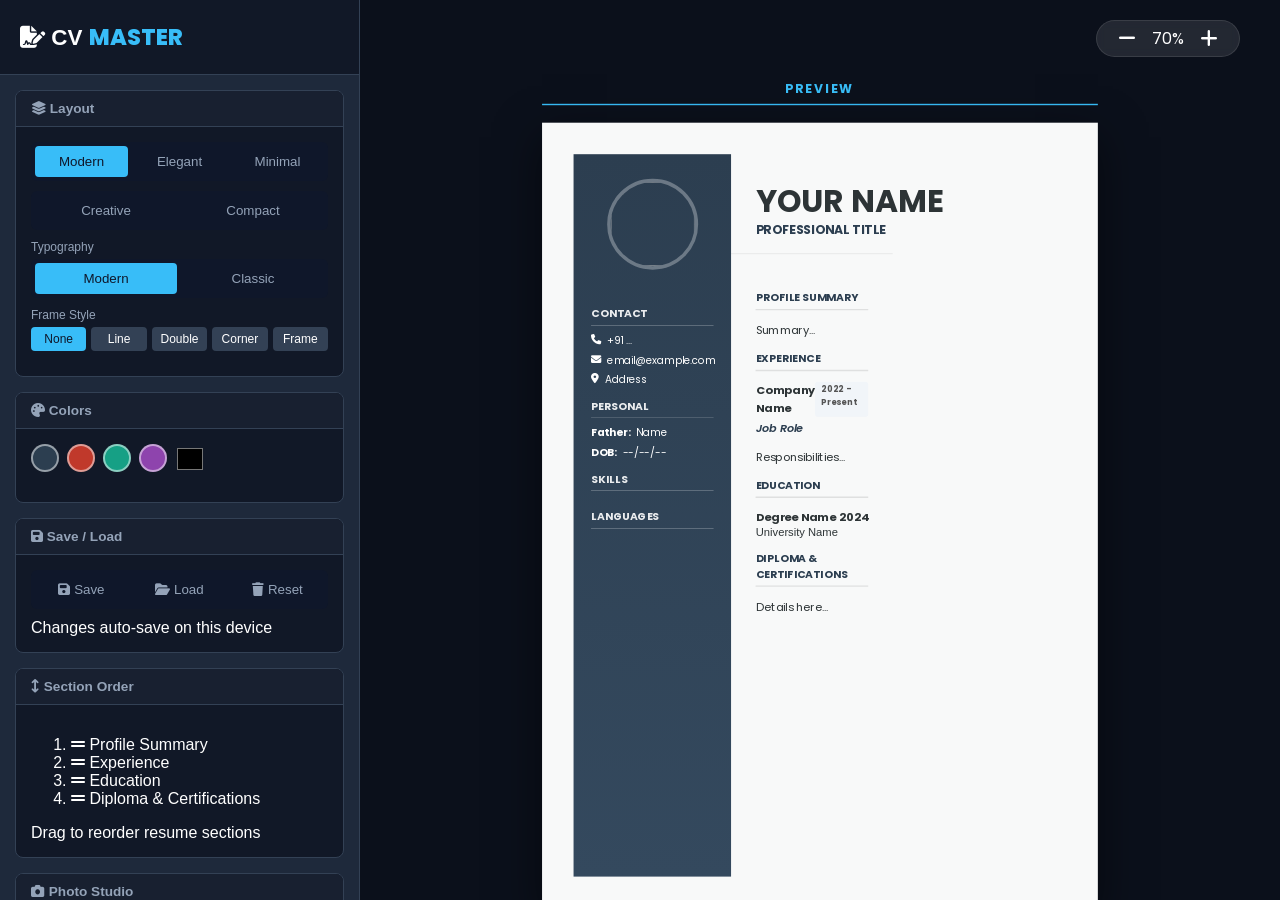
==== index-1.html @ 6dcee45a "Add files via upload" ====
<!DOCTYPE html>
<html lang="en">
<head>
    <meta charset="UTF-8">
    <meta name="viewport" content="width=device-width, initial-scale=1.0, maximum-scale=1.0, user-scalable=no">
    <title>CV Master - Final Fix</title>
    <link rel="stylesheet" href="style.css">
    <link href="https://fonts.googleapis.com/css2?family=Poppins:wght@300;400;500;600;700&family=Playfair+Display:wght@400;700&family=Dancing+Script:wght@700&display=swap" rel="stylesheet">
    <link rel="stylesheet" href="https://cdnjs.cloudflare.com/ajax/libs/font-awesome/6.4.0/css/all.min.css">
    <script src="https://cdnjs.cloudflare.com/ajax/libs/html2pdf.js/0.10.1/html2pdf.bundle.min.js"></script>
</head>
<body>

<div id="loadingOverlay">
    <div class="spinner"></div>
    <p>Generating High Quality PDF...</p>
</div>

<div class="app-container">

    <aside class="dashboard">
        <div class="logo">
            <i class="fa-solid fa-file-signature"></i> CV <span class="accent-text">MASTER</span>
        </div>

        <div class="dash-scroll">

            <div class="control-card">
                <div class="card-head"><i class="fa-solid fa-layer-group"></i> Layout</div>
                <div class="card-body">
                    <div class="btn-group">
                        <button class="tool-btn active" onclick="setLayout('modern', this)">Modern</button>
                        <button class="tool-btn" onclick="setLayout('elegant', this)">Elegant</button>
                        <button class="tool-btn" onclick="setLayout('minimal', this)">Minimal</button>
                    </div>
                    <div class="btn-group">
                        <button class="tool-btn" onclick="setLayout('creative', this)">Creative</button>
                        <button class="tool-btn" onclick="setLayout('compact', this)">Compact</button>
                    </div>
                    
                    <label class="sub-label" style="margin-top:10px;">Typography</label>
                    <div class="btn-group">
                        <button class="tool-btn active" onclick="setFont('poppins', this)">Modern</button>
                        <button class="tool-btn" onclick="setFont('serif', this)">Classic</button>
                    </div>

                    <label class="sub-label" style="margin-top:10px;">Frame Style</label>
                    <div class="border-grid">
                        <button class="border-btn active" onclick="setBorder('none', this)">None</button>
                        <button class="border-btn" onclick="setBorder('simple', this)">Line</button>
                        <button class="border-btn" onclick="setBorder('double', this)">Double</button>
                        <button class="border-btn" onclick="setBorder('corner', this)">Corner</button>
                        <button class="border-btn" onclick="setBorder('frame', this)">Frame</button>
                    </div>
                </div>
            </div>

            <div class="control-card">
                <div class="card-head"><i class="fa-solid fa-palette"></i> Colors</div>
                <div class="card-body">
                    <div class="color-options">
                        <div class="c-dot" style="background: #2c3e50;" onclick="setTheme('#2c3e50', '#34495e')"></div>
                        <div class="c-dot" style="background: #c0392b;" onclick="setTheme('#c0392b', '#e74c3c')"></div>
                        <div class="c-dot" style="background: #16a085;" onclick="setTheme('#16a085', '#1abc9c')"></div>
                        <div class="c-dot" style="background: #8e44ad;" onclick="setTheme('#8e44ad', '#9b59b6')"></div>
                        <div class="custom-pick">
                            <input type="color" id="customThemePicker" oninput="setCustomTheme(this.value)">
                        </div>
                    </div>
                </div>
            </div>

            <div class="control-card">
                <div class="card-head"><i class="fa-solid fa-floppy-disk"></i> Save / Load</div>
                <div class="card-body">
                    <div class="btn-group">
                        <button class="tool-btn data-btn" onclick="saveResume()"><i class="fa-solid fa-save"></i> Save</button>
                        <button class="tool-btn data-btn" onclick="loadResume()"><i class="fa-solid fa-folder-open"></i> Load</button>
                        <button class="tool-btn data-btn danger" onclick="clearResume()"><i class="fa-solid fa-trash"></i> Reset</button>
                    </div>
                    <div id="autoSaveNote" class="autosave-note">Changes auto-save on this device</div>
                </div>
            </div>

            <div class="control-card">
                <div class="card-head"><i class="fa-solid fa-arrows-up-down"></i> Section Order</div>
                <div class="card-body">
                    <ol id="sectionOrderList" class="reorder-list">
                        <li draggable="true" data-key="summary"><i class="fa-solid fa-grip-lines"></i> Profile Summary</li>
                        <li draggable="true" data-key="experience"><i class="fa-solid fa-grip-lines"></i> Experience</li>
                        <li draggable="true" data-key="education"><i class="fa-solid fa-grip-lines"></i> Education</li>
                        <li draggable="true" data-key="cert"><i class="fa-solid fa-grip-lines"></i> Diploma & Certifications</li>
                    </ol>
                    <div class="autosave-note">Drag to reorder resume sections</div>
                </div>
            </div>

            <div class="control-card highlight-card">
                <div class="card-head"><i class="fa-solid fa-camera"></i> Photo Studio</div>
                <div class="card-body">
                    <label class="upload-wrapper">
                        <i class="fa-solid fa-cloud-arrow-up"></i> Upload Photo
                        <input type="file" id="photoInput" hidden accept="image/*">
                    </label>
                    
                    <label class="sub-label">Photo Border Color</label>
                    <div class="color-options" style="margin-bottom: 15px;">
                        <div class="c-dot" style="background:#000;" onclick="setPhotoBorderColor('#000')"></div>
                        <div class="c-dot" style="background:#fff;" onclick="setPhotoBorderColor('#fff')"></div>
                        <div class="c-dot" style="background:#c0392b;" onclick="setPhotoBorderColor('#c0392b')"></div>
                        <input type="color" id="customPhotoBorderPicker" style="width:25px;height:25px;padding:0;border:none;" oninput="setPhotoBorderColor(this.value)">
                    </div>

                    <div class="slider-row">
                        <div class="slider-group">
                            <label>Zoom</label>
                            <input type="range" id="zoomSlider" min="100" max="300" value="100" oninput="adjustPhoto(this.value, 'zoom')">
                        </div>
                        <div class="slider-group">
                            <label>Roundness</label>
                            <input type="range" id="radiusSlider" min="0" max="50" value="50" oninput="updatePhotoStyle('radius', this.value)">
                        </div>
                    </div>
                    <div class="slider-row">
                        <div class="slider-group">
                            <label>Move X</label>
                            <input type="range" id="moveXSlider" min="0" max="100" value="50" oninput="adjustPhoto(this.value, 'x')">
                        </div>
                        <div class="slider-group">
                            <label>Move Y</label>
                            <input type="range" id="moveYSlider" min="0" max="100" value="20" oninput="adjustPhoto(this.value, 'y')">
                        </div>
                    </div>
                    <div class="slider-group" style="margin-top:5px;">
                        <label>Border Thickness</label>
                        <input type="range" id="borderThickSlider" min="0" max="10" value="5" oninput="updatePhotoStyle('border', this.value)">
                    </div>
                </div>
            </div>

            <div class="control-card">
                <div class="card-head"><i class="fa-solid fa-user-pen"></i> Info & Details</div>
                <div class="card-body">
                    <input type="text" id="nameInput" placeholder="Full Name (Auto-Fits Line)">
                    <input type="text" id="jobInput" placeholder="Job Title">
                    <div class="row">
                        <input type="text" id="fatherInput" placeholder="Father Name">
                        <input type="text" id="dobInput" placeholder="DOB">
                    </div>
                    <input type="text" id="phoneInput" placeholder="Phone">
                    <input type="text" id="emailInput" placeholder="Email">
                    <input type="text" id="addrInput" placeholder="Address">

                    <label class="sub-label">Profile Summary</label>
                    <textarea id="summaryInput" rows="3" placeholder="Short professional summary..."></textarea>
                    
                    <hr class="dash-divider">
                    <label class="sub-label" style="color:#38bdf8;">Skills (Comma separated)</label>
                    <input type="text" id="skillsInput" placeholder="Java, Sales, Design...">

                    <label class="sub-label">Languages</label>
                    <input type="text" id="langInput" placeholder="English, Hindi...">

                    <label class="sub-label">Diploma / Course</label>
                    <textarea id="certInput" rows="2" placeholder="e.g. ADCA, Tally Prime..."></textarea>
                    
                    <hr class="dash-divider">

                    <label class="sub-label">Experience</label>
                    <input type="text" id="compInput" placeholder="Company">
                    <input type="text" id="roleInput" placeholder="Role">
                    <div class="row">
                        <input type="text" id="startInput" placeholder="Start Year">
                        <input type="text" id="endInput" placeholder="End Year">
                    </div>
                    
                    <div style="position:relative;">
                        <textarea id="descInput" rows="2" placeholder="Description..."></textarea>
                        <button class="mini-ai-btn" onclick="generateAI()"><i class="fa-solid fa-robot"></i> AI Write</button>
                    </div>

                    <label class="sub-label">Education</label>
                    <input type="text" id="degreeInput" placeholder="Degree">
                    <input type="text" id="uniInput" placeholder="University">
                    <input type="text" id="yearInput" placeholder="Year">
                </div>
            </div>

            <button class="download-btn" onclick="downloadPDF()">Download High Quality PDF</button>

            <div class="dev-footer">
                <div class="dev-logo">Developed by <span class="swapan-name">Swapan</span> <i class="fa-solid fa-heart beat-icon"></i></div>
                <div class="footer-links">
                    <span onclick="openModal('privacy')">Privacy</span> • 
                    <span onclick="openModal('about')">About</span>
                </div>
            </div>

        </div>
    </aside>

    <main class="preview-stage">
        <div class="zoom-bar">
            <button onclick="zoom(-0.1)"><i class="fa-solid fa-minus"></i></button>
            <span id="zoomLabel">70%</span>
            <button onclick="zoom(0.1)"><i class="fa-solid fa-plus"></i></button>
        </div>

        <div id="previewWrapper" class="preview-container-wrapper">
            <div class="preview-header"><span>PREVIEW</span></div>

            <div id="resumePaper" class="resume-paper modern">
                
                <div id="borderOverlay" class="border-overlay"></div>

                <div id="frameContainer" class="frame-box">
                    <div class="resume-content">
                        
                        <div class="left-col">
                            <div class="photo-wrapper">
                                <img src="https://via.placeholder.com/150" id="dispPhoto">
                            </div>

                            <div class="header-name-inject">
                                <h1 id="dispNameElegant" class="auto-fit-text">YOUR NAME</h1>
                                <h2 id="dispJobElegant" class="auto-fit-text">PROFESSIONAL TITLE</h2>
                            </div>
                            
                            <div class="left-pad">
                                <div class="section-block">
                                    <h3>Contact</h3>
                                    <div class="info-item"><i class="fa-solid fa-phone"></i> <span id="dispPhone">+91 ...</span></div>
                                    <div class="info-item">
                                        <i class="fa-solid fa-envelope"></i> 
                                        <span id="dispEmail" class="email-text">email@example.com</span>
                                    </div>
                                    <div class="info-item"><i class="fa-solid fa-location-dot"></i> <span id="dispAddr">Address</span></div>
                                </div>

                                <div class="section-block">
                                    <h3>Personal</h3>
                                    <div class="info-item"><strong>Father:</strong> <span id="dispFather">Name</span></div>
                                    <div class="info-item"><strong>DOB:</strong> <span id="dispDOB">--/--/--</span></div>
                                </div>

                                <div class="section-block">
                                    <h3>Skills</h3>
                                    <div id="dispSkills" class="tags-cloud"></div>
                                </div>

                                <div class="section-block">
                                    <h3>Languages</h3>
                                    <div id="dispLang" class="tags-cloud"></div>
                                </div>
                            </div>
                        </div>

                        <div class="body-flex-container">
                            
                            <div class="sidebar-inject" id="elegantSidebarContent">
                                <div class="section-block">
                                    <h3>Contact</h3>
                                    <div class="info-item"><i class="fa-solid fa-phone"></i> <span id="dispPhoneEl">+91 ...</span></div>
                                    <div class="info-item">
                                        <i class="fa-solid fa-envelope"></i> 
                                        <span id="dispEmailEl" class="email-text">email@example.com</span>
                                    </div>
                                    <div class="info-item"><i class="fa-solid fa-location-dot"></i> <span id="dispAddrEl">Address</span></div>
                                </div>
                                <div class="section-block">
                                    <h3>Personal</h3>
                                    <div class="info-item"><strong>Father:</strong> <span id="dispFatherEl">Name</span></div>
                                    <div class="info-item"><strong>DOB:</strong> <span id="dispDOBEl">--/--/--</span></div>
                                </div>
                                <div class="section-block">
                                    <h3>Skills</h3>
                                    <div id="dispSkillsEl" class="tags-cloud"></div>
                                </div>
                                <div class="section-block">
                                    <h3>Languages</h3>
                                    <div id="dispLangEl" class="tags-cloud"></div>
                                </div>
                            </div>

                            <div class="right-col">
                                <header class="main-header">
                                    <h1 id="dispName" class="auto-fit-text">YOUR NAME</h1>
                                    <h2 id="dispJob" class="auto-fit-text">PROFESSIONAL TITLE</h2>
                                </header>

                                <div class="right-pad">
                                    <div class="section-main avoid-break" id="section-summary" data-key="summary">
                                        <h3 class="main-title">Profile Summary</h3>
                                        <p id="dispSummary">Summary...</p>
                                    </div>

                                    <div class="section-main avoid-break" id="section-experience" data-key="experience">
                                        <h3 class="main-title">Experience</h3>
                                        <div class="job-card avoid-break">
                                            <div class="job-header">
                                                <strong id="dispComp">Company Name</strong>
                                                <span class="date-pill"><span id="dispStart">2022</span> - <span id="dispEnd">Present</span></span>
                                            </div>
                                            <div class="job-role" id="dispRole">Job Role</div>
                                            <p id="dispDesc">Responsibilities...</p>
                                        </div>
                                    </div>

                                    <div class="section-main avoid-break" id="section-education" data-key="education">
                                        <h3 class="main-title">Education</h3>
                                        <div class="edu-card avoid-break">
                                            <div style="display:flex; justify-content:space-between; font-weight:bold;">
                                                <span id="dispDegree">Degree Name</span>
                                                <span id="dispYear">2024</span>
                                            </div>
                                            <div id="dispUni">University Name</div>
                                        </div>
                                    </div>

                                    <div class="section-main avoid-break" id="section-cert" data-key="cert">
                                        <h3 class="main-title">Diploma & Certifications</h3>
                                        <p id="dispCert">Details here...</p>
                                    </div>
                                </div>
                            </div>
                        </div>

                    </div>
                </div>
            </div>
        </div>
    </main>

    <div id="toast-container"></div>
    <div id="modalOverlay" class="modal-overlay" onclick="closeModal()">
        <div class="modal-box" onclick="event.stopPropagation()">
            <h2 id="modalTitle">Title</h2>
            <div id="modalContent" class="modal-content"></div>
            <button class="close-btn" onclick="closeModal()">Close</button>
        </div>
    </div>

</div>

<script src="script.js"></script>
</body>
</html>
---- style.css ----
:root {
    --primary: #2c3e50; 
    --secondary: #34495e;
    --text-main: #2d3436;
    --bg-dark: #0f172a;
    --sidebar-bg: #1e293b;
    --photo-radius: 50%;
    --photo-border: 5px;
    --photo-border-color: rgba(255,255,255,0.3);
    --photo-zoom: 1;
    --photo-x: 50%;
    --photo-y: 20%;
    
    --font-head: 'Poppins', sans-serif;
    --font-body: 'Poppins', sans-serif;
    
    --transition: 0.3s ease;
}

* { box-sizing: border-box; }
body { margin: 0; background: var(--bg-dark); font-family: 'Outfit', sans-serif; height: 100vh; overflow: hidden; color: white; }

/* LOADING */
#loadingOverlay {
    position: fixed; top: 0; left: 0; width: 100%; height: 100%;
    background: rgba(15, 23, 42, 0.98); z-index: 9999;
    display: none; flex-direction: column; justify-content: center; align-items: center;
    color: white; font-family: 'Outfit', sans-serif;
}
.spinner {
    width: 50px; height: 50px; border: 4px solid rgba(255,255,255,0.1);
    border-top: 4px solid #38bdf8; border-radius: 50%;
    animation: spin 0.8s linear infinite; margin-bottom: 20px;
}
@keyframes spin { 0% { transform: rotate(0deg); } 100% { transform: rotate(360deg); } }

/* DASHBOARD */
.app-container { display: flex; height: 100vh; }
.dashboard { width: 360px; background: var(--sidebar-bg); display: flex; flex-direction: column; border-right: 1px solid #334155; z-index: 10; }
.logo { padding: 20px; font-size: 1.4rem; font-weight: 800; border-bottom: 1px solid #334155; background: #111827; }
.accent-text { color: #38bdf8; }
.dash-scroll { flex: 1; overflow-y: auto; padding: 15px; padding-bottom: 20px; }

/* CARDS */
.control-card { background: #111827; border: 1px solid #334155; border-radius: 8px; margin-bottom: 15px; overflow: hidden; }
.card-head { background: #182030; padding: 10px 15px; font-weight: 600; color: #94a3b8; border-bottom: 1px solid #334155; font-size: 0.85rem; }
.card-body { padding: 15px; }
.dash-divider { border-color: #334155; margin: 15px 0; }
.sub-label { font-size: 0.75rem; color: #94a3b8; display: block; margin-bottom: 5px; }

input, textarea, select {
    width: 100%; background: #0b101b; border: 1px solid #374151;
    color: #f1f5f9; padding: 10px; margin-bottom: 8px; border-radius: 6px;
    font-family: inherit; font-size: 0.9rem; transition: var(--transition);
}
input:focus, textarea:focus { outline: none; border-color: #38bdf8; }
.row { display: flex; gap: 10px; }

.btn-group { display: flex; gap: 5px; margin-bottom: 10px; background: #0f172a; padding: 4px; border-radius: 6px; }
.tool-btn { flex: 1; background: transparent; border: none; color: #94a3b8; padding: 8px; border-radius: 4px; cursor: pointer; transition: var(--transition); }
.tool-btn.active { background: #38bdf8; color: #0f172a; }

.border-grid { display: flex; gap: 5px; flex-wrap: wrap; margin-bottom: 10px; }
.border-btn { flex: 1; background: #334155; border: none; color: #fff; padding: 5px; border-radius: 4px; cursor: pointer; font-size: 0.75rem; min-width: 50px; }
.border-btn.active { background: #38bdf8; color: #0f172a; }

.color-options { display: flex; gap: 8px; flex-wrap: wrap; margin-bottom: 5px; }
.c-dot { width: 28px; height: 28px; border-radius: 50%; cursor: pointer; border: 2px solid rgba(255,255,255,0.5); transition: transform 0.2s; }
.c-dot:hover { transform: scale(1.15); }
.custom-pick input { width: 30px; height: 30px; border:none; padding:0; background:none; cursor: pointer; }

.upload-wrapper { background: #334155; padding: 10px; text-align: center; border-radius: 6px; cursor: pointer; display: block; margin-bottom: 10px; border: 1px dashed #64748b; font-size: 0.85rem; transition: 0.2s; }
.upload-wrapper:hover { border-color: white; color: white; }
.slider-row { display: flex; gap: 10px; margin-bottom: 10px; }
.slider-group { flex: 1; }
.slider-group label { font-size: 0.7rem; color: #999; display: block; }
.slider-group input { width: 100%; height: 4px; margin-top: 5px; accent-color: #38bdf8; }

.mini-ai-btn { position: absolute; bottom: 15px; right: 8px; background: rgba(255,255,255,0.1); color: #38bdf8; border: 1px solid #38bdf8; font-size: 0.7rem; padding: 3px 8px; border-radius: 4px; cursor: pointer; }
.download-btn { width: 100%; background: #22c55e; color: white; border: none; padding: 15px; border-radius: 8px; font-weight: 800; cursor: pointer; transition: var(--transition); }

.dev-footer { padding: 15px; background: #0b101b; border-top: 1px solid #334155; text-align: center; margin-top: auto; }
.dev-logo { font-family: 'Dancing Script', cursive; font-size: 1.2rem; color: #fff; margin-bottom: 5px; }
.swapan-name { color: #38bdf8; }
.footer-links { font-size: 0.75rem; color: #64748b; cursor: pointer; }
.beat-icon { color: #ef4444; animation: beat 1s infinite; }
@keyframes beat { 0%, 100% { transform: scale(1); } 50% { transform: scale(1.2); } }

/* PREVIEW */
.preview-stage { flex: 1; background: #0b101b; display: flex; justify-content: center; align-items: flex-start; padding: 60px 20px 20px 20px; overflow: auto; position: relative; }
.preview-container-wrapper { display: flex; flex-direction: column; align-items: center; transform-origin: top center; transition: var(--transition); margin-top: 20px; }
.preview-header { width: 210mm; text-align: center; border-bottom: 2px solid #38bdf8; margin-bottom: 25px; color: #38bdf8; font-weight: 700; text-transform: uppercase; letter-spacing: 3px; padding-bottom: 8px; font-size: 1.1rem; position: relative; }
.zoom-bar { position: fixed; top: 20px; right: 40px; background: rgba(255,255,255,0.1); padding: 5px 15px; border-radius: 30px; display: flex; gap: 10px; align-items: center; backdrop-filter: blur(5px); z-index: 50; border: 1px solid rgba(255,255,255,0.1); }
.zoom-bar button { background: none; border: none; color: white; font-size: 1.2rem; cursor: pointer; }

/* A4 PAPER */
.resume-paper { 
    width: 210mm; min-height: 297mm; height: auto; 
    background: white; color: var(--text-main); 
    box-shadow: 0 20px 60px rgba(0,0,0,0.5); 
    transition: var(--transition); 
    box-sizing: border-box; display: flex; position: relative; 
    overflow: visible; flex-shrink: 0; 
}
.resume-paper::before { content: ''; position: absolute; top: 0; left: 0; width: 100%; height: 100%; background: var(--primary); opacity: 0.03; pointer-events: none; z-index: 0; }

/* BORDER OVERLAY */
.border-overlay { position: absolute; top: 0; left: 0; width: 100%; height: 100%; pointer-events: none; z-index: 50; box-sizing: border-box; }
.border-overlay.b-simple { border: 1px solid #333; top: 10mm; left: 10mm; right: 10mm; bottom: 10mm; width: auto; height: auto; }
.border-overlay.b-double { border: 4px double var(--primary); top: 8mm; left: 8mm; right: 8mm; bottom: 8mm; width: auto; height: auto; }
.border-overlay.b-frame { border: 5px solid var(--primary); outline: 2px solid var(--primary); outline-offset: -8px; top: 10mm; left: 10mm; right: 10mm; bottom: 10mm; width: auto; height: auto; }
.border-overlay.b-leftbar { border-left: 15px solid var(--primary); top: 0; bottom: 0; left: 0; right: 0; }
.border-overlay.b-corner::before, .border-overlay.b-corner::after { content: ''; position: absolute; width: 30px; height: 30px; border: 4px solid var(--primary); }
.border-overlay.b-corner::before { top: 10mm; left: 10mm; border-right: 0; border-bottom: 0; }
.border-overlay.b-corner::after { bottom: 10mm; right: 10mm; border-left: 0; border-top: 0; }
.border-overlay.b-corner {
    background: 
        linear-gradient(to right, var(--primary) 4px, transparent 4px) 10mm 10mm / 30px 30px no-repeat,
        linear-gradient(to bottom, var(--primary) 4px, transparent 4px) 10mm 10mm / 30px 30px no-repeat,
        linear-gradient(to left, var(--primary) 4px, transparent 4px) calc(100% - 10mm) 10mm / 30px 30px no-repeat,
        linear-gradient(to bottom, var(--primary) 4px, transparent 4px) calc(100% - 10mm) 10mm / 30px 30px no-repeat,
        linear-gradient(to right, var(--primary) 4px, transparent 4px) 10mm calc(100% - 10mm) / 30px 30px no-repeat,
        linear-gradient(to top, var(--primary) 4px, transparent 4px) 10mm calc(100% - 10mm) / 30px 30px no-repeat,
        linear-gradient(to left, var(--primary) 4px, transparent 4px) calc(100% - 10mm) calc(100% - 10mm) / 30px 30px no-repeat,
        linear-gradient(to top, var(--primary) 4px, transparent 4px) calc(100% - 10mm) calc(100% - 10mm) / 30px 30px no-repeat;
}

.frame-box { width: 100%; min-height: 100%; display: flex; box-sizing: border-box; padding: 12mm; position: relative; z-index: 10; }
.resume-content { width: 100%; min-height: 100%; display: flex; background: transparent; }

/* TEXT FIT */
p, span, strong, h3, .job-role { word-break: break-word; white-space: pre-wrap; font-family: var(--font-body); }
h1, h2 { font-family: var(--font-head); }
.info-item { font-size: 0.92rem; margin-bottom: 6px; display: flex; gap: 8px; align-items: center; line-height: 1.5; color: inherit; font-family: var(--font-body); }
.email-text, .auto-fit-text { white-space: nowrap; }

/* LAYOUTS */
/* Modern */
.resume-paper.modern .left-col { width: 32%; background: linear-gradient(180deg, var(--primary), var(--secondary)); color: white; display: flex; flex-direction: column; }
.photo-wrapper { width: 130px; height: 130px; margin: 35px auto; border-radius: var(--photo-radius); border: var(--photo-border) solid var(--photo-border-color); overflow: hidden; flex-shrink: 0; }
.photo-wrapper img { width: 100%; height: 100%; object-fit: cover; transform: scale(var(--photo-zoom)); object-position: var(--photo-x) var(--photo-y); }
.resume-paper.modern .left-pad { padding: 0 25px 30px 25px; }
.resume-paper.modern h3 { color: rgba(255,255,255,0.9); border-bottom: 1px solid rgba(255,255,255,0.3); padding-bottom: 5px; margin-bottom: 10px; font-size: 0.95rem; text-transform: uppercase; }
.resume-paper.modern .right-col { width: 68%; }
.resume-paper.modern .main-header { padding: 45px 35px 20px 35px; border-bottom: 2px solid rgba(0,0,0,0.05); }
.resume-paper.modern h1 { margin: 0; font-size: 2.8rem; line-height: 1; color: var(--text-main); }
.resume-paper.modern h2 { margin: 5px 0 0; color: var(--primary); font-size: 1.1rem; }
.resume-paper.modern .right-pad { padding: 35px; }
.resume-paper.modern .main-title { color: var(--primary); text-transform: uppercase; border-bottom: 2px solid rgba(0,0,0,0.1); padding-bottom: 5px; margin-bottom: 15px; font-weight: 700; }
.resume-paper.modern .body-flex-container { display: block; }
.resume-paper.modern .sidebar-inject { display: none; }

/* Elegant (Fixed) */
.resume-paper.elegant .resume-content { flex-direction: column; }
.resume-paper.elegant .left-col { width: 100%; flex-direction: row; align-items: center; padding: 40px; background: var(--primary); box-sizing: border-box; height: 180px; flex-shrink: 0; position: relative; }
.resume-paper.elegant .photo-wrapper { margin: 0 25px 0 0; width: 120px; height: 120px; }
.resume-paper.elegant .header-name-inject { display: block !important; color: white; position: absolute; top: 35px; left: 185px; z-index: 10; }
.resume-paper.elegant .header-name-inject h1 { font-size: 3rem; margin: 0; line-height: 1; }
.resume-paper.elegant .header-name-inject h2 { opacity: 0.9; margin: 5px 0 0 0; font-weight: 300; }
.resume-paper.elegant .left-pad { display: none; }
.resume-paper.elegant .right-col { width: 100%; display: block; flex: 1; }
.resume-paper.elegant .main-header { display: none; }
.resume-paper.elegant .body-flex-container { display: flex; width: 100%; }
.resume-paper.elegant .sidebar-inject { display: block !important; width: 35%; padding: 40px 0 40px 40px; border-right: 1px solid rgba(0,0,0,0.05); background: #f8f9fa; }
.resume-paper.elegant .right-pad { width: 65%; padding: 40px; }
.resume-paper.elegant h3 { color: var(--primary) !important; border-bottom: 2px solid rgba(0,0,0,0.05); margin-bottom: 10px; font-size: 0.9rem; text-transform: uppercase; font-weight: 700; color: #333 !important; }
.resume-paper.elegant .info-item, .resume-paper.elegant .tag { color: #1e293b !important; }
.resume-paper.elegant .tag { background: #e2e8f0; }

/* Minimal */
.resume-paper.minimal .left-col { position: absolute; top: 40px; right: 40px; width: auto; background: transparent; padding: 0; z-index: 10; }
.resume-paper.minimal .photo-wrapper { width: 110px; height: 110px; margin: 0; border: 1px solid #ddd; }
.resume-paper.minimal .left-pad, .resume-paper.minimal .header-name-inject, .resume-paper.minimal .sidebar-inject { display: none; }
.resume-paper.minimal .resume-content { display: block; padding: 50px; }
.resume-paper.minimal .main-header { border-bottom: 4px solid var(--text-main); padding-bottom: 20px; margin-bottom: 30px; width: 100%; }
.resume-paper.minimal h1 { font-weight: 800; font-size: 3.2rem; color: var(--text-main); }
.resume-paper.minimal .right-pad { padding: 0; width: 100%; }
.resume-paper.minimal .body-flex-container { display: block; }
.resume-paper.minimal .section-main { margin-bottom: 25px; }
.resume-paper.minimal .main-title { border-bottom: 1px solid #333; color: #333; font-weight: 800; }

.header-name-inject, .sidebar-inject { display: none; }
.tags-cloud { display: flex; flex-wrap: wrap; gap: 5px; }
.tag { background: rgba(255,255,255,0.2); padding: 3px 8px; border-radius: 4px; font-size: 0.8rem; }
.resume-paper.elegant .tag, .resume-paper.minimal .tag { background: #f3f4f6; color: #333; }
.job-header { display: flex; justify-content: space-between; font-weight: 700; margin-bottom: 4px; color: var(--text-main); }
.job-role { color: var(--primary); font-weight: 600; font-style: italic; margin-bottom: 6px; }
.date-pill { background: #f1f5f9; padding: 2px 8px; border-radius: 4px; font-size: 0.75rem; color: #555; }

/* MODAL & TOAST */
.modal-overlay { position: fixed; top: 0; left: 0; width: 100%; height: 100%; background: rgba(0,0,0,0.8); display: none; justify-content: center; align-items: center; z-index: 200; backdrop-filter: blur(5px); }
.modal-box { background: #1f2937; padding: 25px; width: 90%; max-width: 400px; border-radius: 10px; border: 1px solid #38bdf8; box-shadow: 0 20px 50px rgba(0,0,0,0.5); }
.modal-box h2 { color: #38bdf8; margin-top: 0; }
.close-btn { background: #ef4444; color: white; border: none; padding: 8px 16px; border-radius: 5px; float: right; cursor: pointer; }

#toast-container { position: fixed; bottom: 30px; right: 30px; z-index: 2000; display: flex; flex-direction: column; gap: 10px; }
.toast { background: #1f2937; color: white; padding: 12px 20px; border-radius: 10px; border-left: 5px solid #38bdf8; box-shadow: 0 10px 25px rgba(0,0,0,0.5); min-width: 200px; font-size: 0.95rem; display: flex; align-items: center; gap: 12px; animation: slideIn 0.3s ease forwards; }
.toast.success { border-left-color: #22c55e; }
@keyframes slideIn { from { transform: translateX(100%); opacity: 0; } to { transform: translateX(0); opacity: 1; } }

@media print {
    .dashboard, .zoom-bar, #toast-container, .preview-header, #loadingOverlay { display: none; }
    .preview-stage { padding: 0; display: block; }
    .resume-paper { width: 100%; height: 100%; margin: 0; box-shadow: none; transform: none !important; }
    .resume-paper::before { -webkit-print-color-adjust: exact; print-color-adjust: exact; }
    .left-col, .tag { -webkit-print-color-adjust: exact; print-color-adjust: exact; }
    @page { size: A4; margin: 0; }
}
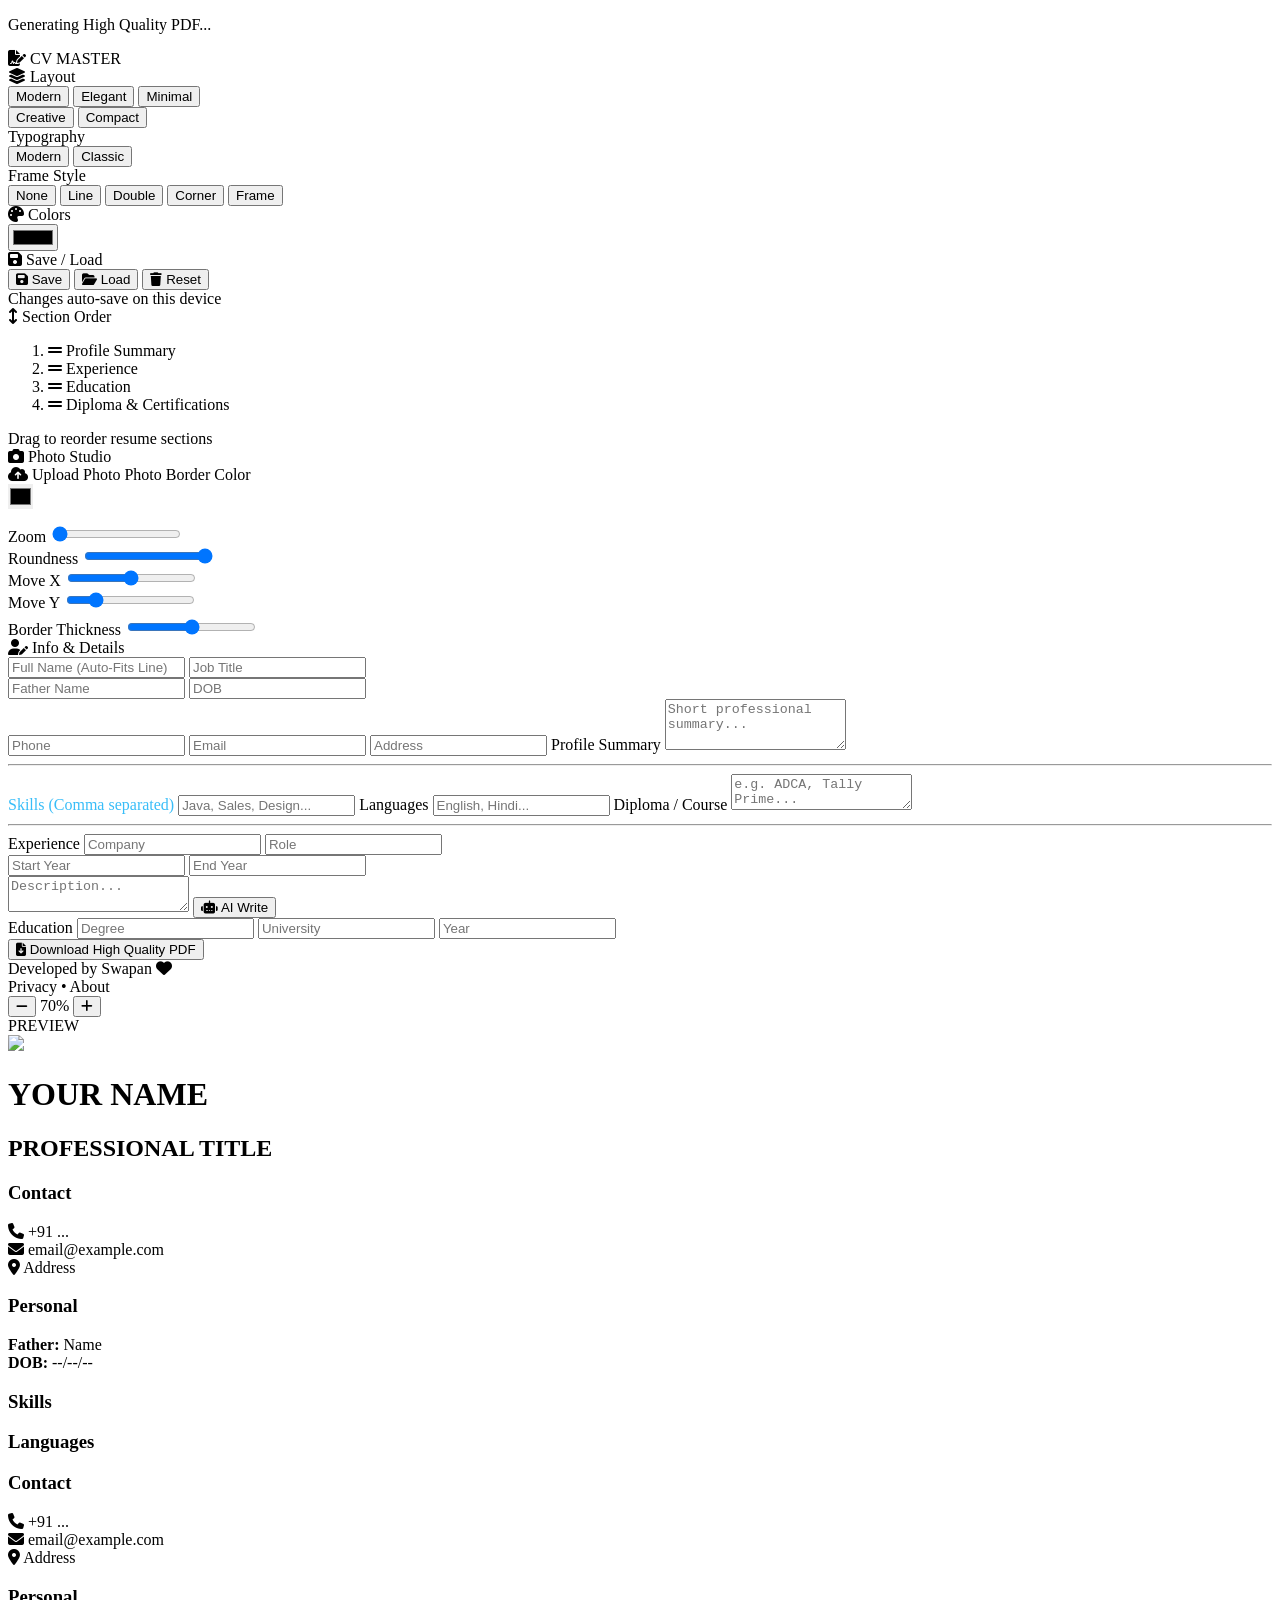
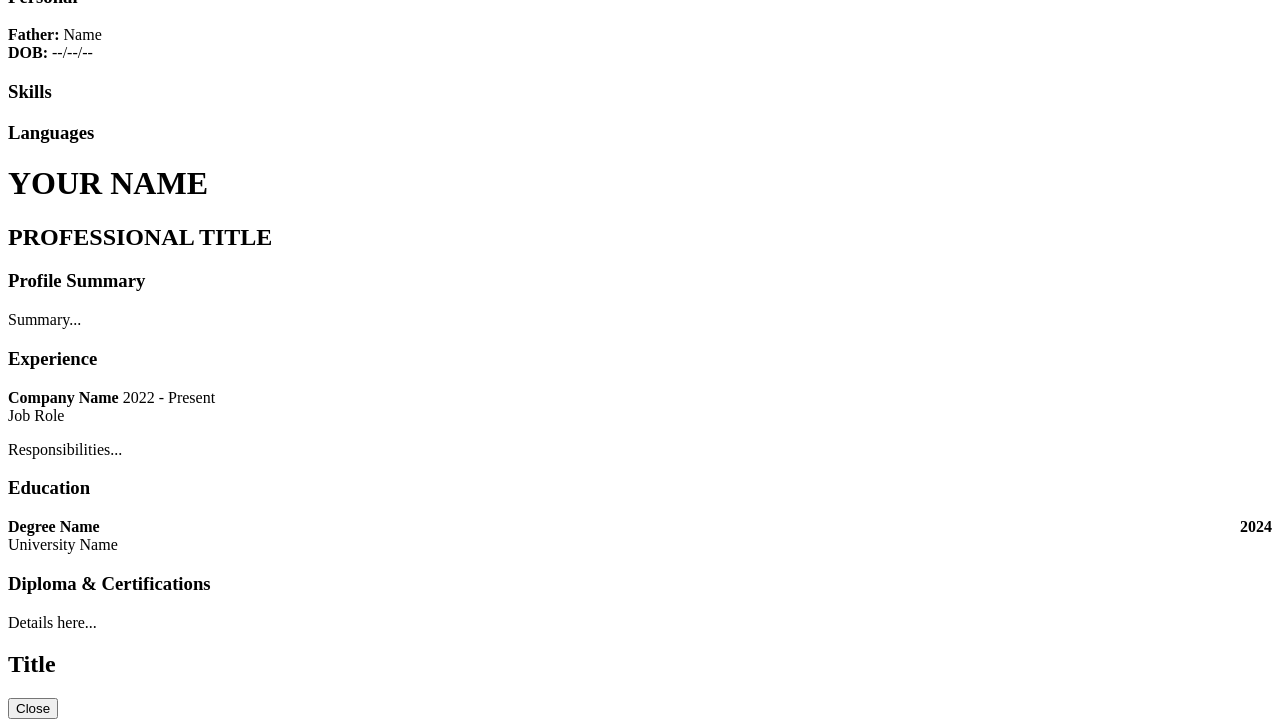
==== commit e11dc513: "Add files via upload" ====
--- a/index-1.html
+++ b/index-1.html
@@ -186,7 +186,10 @@
                 </div>
             </div>
 
-            <button class="download-btn" onclick="downloadPDF()">Download High Quality PDF</button>
+        </div>
+
+        <div class="dash-footer">
+            <button class="download-btn" onclick="downloadPDF()"><i class="fa-solid fa-file-arrow-down"></i> Download High Quality PDF</button>
 
             <div class="dev-footer">
                 <div class="dev-logo">Developed by <span class="swapan-name">Swapan</span> <i class="fa-solid fa-heart beat-icon"></i></div>
@@ -195,7 +198,6 @@
                     <span onclick="openModal('about')">About</span>
                 </div>
             </div>
-
         </div>
     </aside>
 
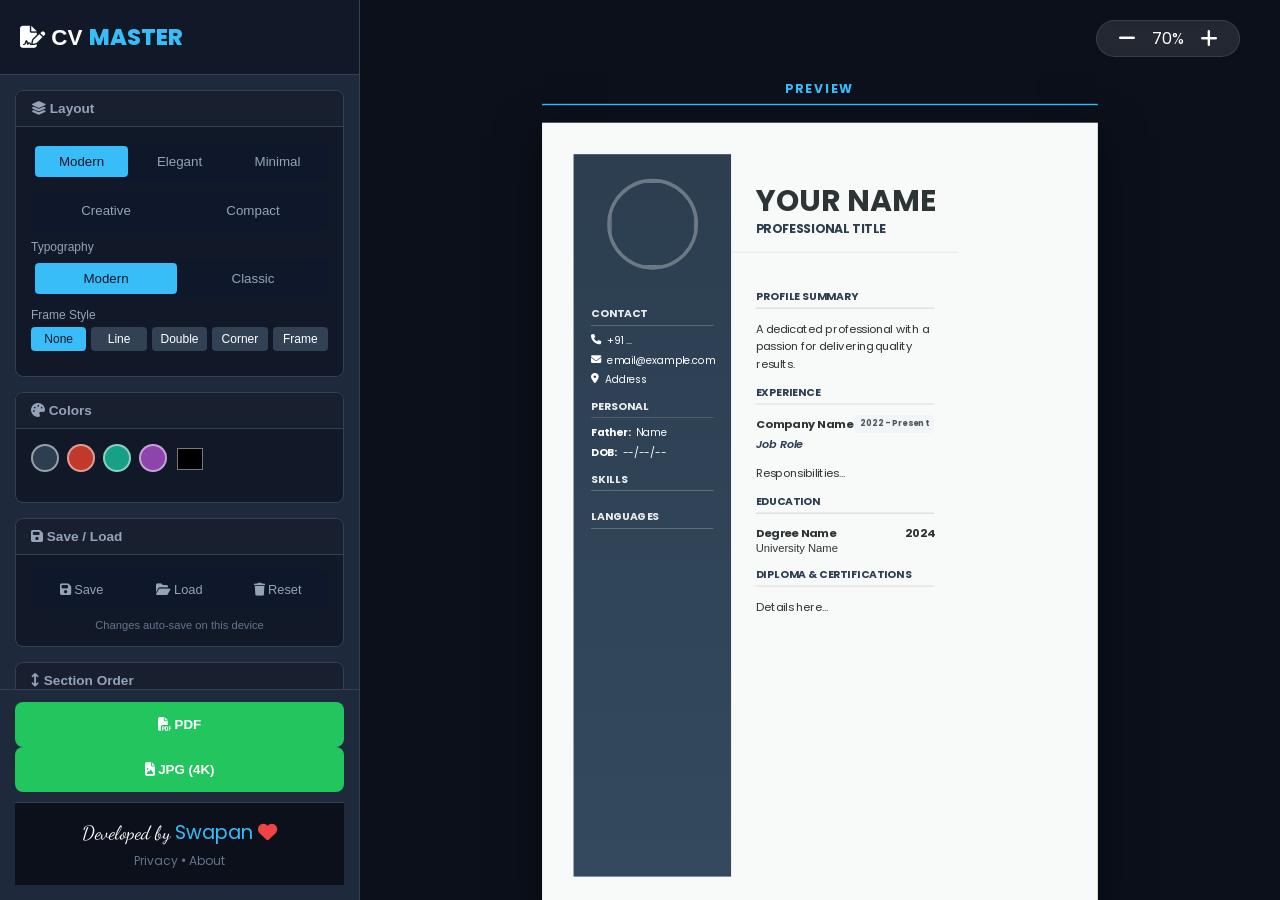
==== commit 53a106e1: "Add files via upload" ====
--- a/index-1.html
+++ b/index-1.html
@@ -7,7 +7,18 @@
     <link rel="stylesheet" href="style.css">
     <link href="https://fonts.googleapis.com/css2?family=Poppins:wght@300;400;500;600;700&family=Playfair+Display:wght@400;700&family=Dancing+Script:wght@700&display=swap" rel="stylesheet">
     <link rel="stylesheet" href="https://cdnjs.cloudflare.com/ajax/libs/font-awesome/6.4.0/css/all.min.css">
+    <script src="https://cdnjs.cloudflare.com/ajax/libs/html2canvas/1.4.1/html2canvas.min.js"></script>
     <script src="https://cdnjs.cloudflare.com/ajax/libs/html2pdf.js/0.10.1/html2pdf.bundle.min.js"></script>
+
+    <!-- PWA -->
+    <link rel="manifest" href="manifest.json">
+    <meta name="theme-color" content="#0f172a">
+    <link rel="icon" type="image/png" sizes="192x192" href="icons/icon-192.png">
+    <link rel="apple-touch-icon" href="icons/apple-touch-icon.png">
+    <meta name="mobile-web-app-capable" content="yes">
+    <meta name="apple-mobile-web-app-capable" content="yes">
+    <meta name="apple-mobile-web-app-status-bar-style" content="black-translucent">
+    <meta name="apple-mobile-web-app-title" content="CV Master">
 </head>
 <body>
 
@@ -189,7 +200,10 @@
         </div>
 
         <div class="dash-footer">
-            <button class="download-btn" onclick="downloadPDF()"><i class="fa-solid fa-file-arrow-down"></i> Download High Quality PDF</button>
+            <div class="download-btn-group">
+                <button class="download-btn" onclick="downloadPDF()"><i class="fa-solid fa-file-pdf"></i> PDF</button>
+                <button class="download-btn jpg-btn" onclick="downloadJPG()"><i class="fa-solid fa-file-image"></i> JPG (4K)</button>
+            </div>
 
             <div class="dev-footer">
                 <div class="dev-logo">Developed by <span class="swapan-name">Swapan</span> <i class="fa-solid fa-heart beat-icon"></i></div>
@@ -234,7 +248,7 @@
                                     <div class="info-item"><i class="fa-solid fa-phone"></i> <span id="dispPhone">+91 ...</span></div>
                                     <div class="info-item">
                                         <i class="fa-solid fa-envelope"></i> 
-                                        <span id="dispEmail" class="email-text">email@example.com</span>
+                                        <span id="dispEmail" class="email-text auto-fit-text">email@example.com</span>
                                     </div>
                                     <div class="info-item"><i class="fa-solid fa-location-dot"></i> <span id="dispAddr">Address</span></div>
                                 </div>
@@ -265,7 +279,7 @@
                                     <div class="info-item"><i class="fa-solid fa-phone"></i> <span id="dispPhoneEl">+91 ...</span></div>
                                     <div class="info-item">
                                         <i class="fa-solid fa-envelope"></i> 
-                                        <span id="dispEmailEl" class="email-text">email@example.com</span>
+                                        <span id="dispEmailEl" class="email-text auto-fit-text">email@example.com</span>
                                     </div>
                                     <div class="info-item"><i class="fa-solid fa-location-dot"></i> <span id="dispAddrEl">Address</span></div>
                                 </div>
--- a/style.css
+++ b/style.css
@@ -0,0 +1,269 @@
+:root {
+    --primary: #2c3e50; 
+    --secondary: #34495e;
+    --text-main: #2d3436;
+    --bg-dark: #0f172a;
+    --sidebar-bg: #1e293b;
+    --photo-radius: 50%;
+    --photo-border: 5px;
+    --photo-border-color: rgba(255,255,255,0.3);
+    --photo-zoom: 1;
+    --photo-x: 50%;
+    --photo-y: 20%;
+    
+    --font-head: 'Poppins', sans-serif;
+    --font-body: 'Poppins', sans-serif;
+    
+    --transition: 0.3s ease;
+}
+
+* { box-sizing: border-box; }
+body { margin: 0; background: var(--bg-dark); font-family: 'Outfit', sans-serif; height: 100vh; overflow: hidden; color: white; }
+
+/* LOADING */
+#loadingOverlay {
+    position: fixed; top: 0; left: 0; width: 100%; height: 100%;
+    background: rgba(15, 23, 42, 0.98); z-index: 9999;
+    display: none; flex-direction: column; justify-content: center; align-items: center;
+    color: white; font-family: 'Outfit', sans-serif;
+}
+.spinner {
+    width: 50px; height: 50px; border: 4px solid rgba(255,255,255,0.1);
+    border-top: 4px solid #38bdf8; border-radius: 50%;
+    animation: spin 0.8s linear infinite; margin-bottom: 20px;
+}
+@keyframes spin { 0% { transform: rotate(0deg); } 100% { transform: rotate(360deg); } }
+
+/* DASHBOARD */
+.app-container { display: flex; height: 100vh; }
+.dashboard { width: 360px; background: var(--sidebar-bg); display: flex; flex-direction: column; border-right: 1px solid #334155; z-index: 10; }
+.logo { padding: 20px; font-size: 1.4rem; font-weight: 800; border-bottom: 1px solid #334155; background: #111827; }
+.accent-text { color: #38bdf8; }
+.dash-scroll { flex: 1; overflow-y: auto; padding: 15px; padding-bottom: 10px; }
+
+/* PINNED FOOTER — always visible, does not scroll away */
+.dash-footer { flex-shrink: 0; padding: 15px; padding-top: 12px; border-top: 1px solid #334155; background: var(--sidebar-bg); }
+.dash-footer .dev-footer { margin-top: 10px; }
+
+/* CARDS */
+.control-card { background: #111827; border: 1px solid #334155; border-radius: 8px; margin-bottom: 15px; overflow: hidden; }
+.card-head { background: #182030; padding: 10px 15px; font-weight: 600; color: #94a3b8; border-bottom: 1px solid #334155; font-size: 0.85rem; }
+.card-body { padding: 15px; }
+.dash-divider { border-color: #334155; margin: 15px 0; }
+.sub-label { font-size: 0.75rem; color: #94a3b8; display: block; margin-bottom: 5px; }
+
+input, textarea, select {
+    width: 100%; background: #0b101b; border: 1px solid #374151;
+    color: #f1f5f9; padding: 10px; margin-bottom: 8px; border-radius: 6px;
+    font-family: inherit; font-size: 0.9rem; transition: var(--transition);
+}
+input:focus, textarea:focus { outline: none; border-color: #38bdf8; }
+.row { display: flex; gap: 10px; }
+
+.btn-group { display: flex; gap: 5px; margin-bottom: 10px; background: #0f172a; padding: 4px; border-radius: 6px; }
+.tool-btn { flex: 1; background: transparent; border: none; color: #94a3b8; padding: 8px; border-radius: 4px; cursor: pointer; transition: var(--transition); }
+.tool-btn.active { background: #38bdf8; color: #0f172a; }
+
+.border-grid { display: flex; gap: 5px; flex-wrap: wrap; margin-bottom: 10px; }
+.border-btn { flex: 1; background: #334155; border: none; color: #fff; padding: 5px; border-radius: 4px; cursor: pointer; font-size: 0.75rem; min-width: 50px; }
+.border-btn.active { background: #38bdf8; color: #0f172a; }
+
+.color-options { display: flex; gap: 8px; flex-wrap: wrap; margin-bottom: 5px; }
+.c-dot { width: 28px; height: 28px; border-radius: 50%; cursor: pointer; border: 2px solid rgba(255,255,255,0.5); transition: transform 0.2s; }
+.c-dot:hover { transform: scale(1.15); }
+.custom-pick input { width: 30px; height: 30px; border:none; padding:0; background:none; cursor: pointer; }
+
+.upload-wrapper { background: #334155; padding: 10px; text-align: center; border-radius: 6px; cursor: pointer; display: block; margin-bottom: 10px; border: 1px dashed #64748b; font-size: 0.85rem; transition: 0.2s; }
+.upload-wrapper:hover { border-color: white; color: white; }
+.slider-row { display: flex; gap: 10px; margin-bottom: 10px; }
+.slider-group { flex: 1; }
+.slider-group label { font-size: 0.7rem; color: #999; display: block; }
+.slider-group input { width: 100%; height: 4px; margin-top: 5px; accent-color: #38bdf8; }
+
+.mini-ai-btn { position: absolute; bottom: 15px; right: 8px; background: rgba(255,255,255,0.1); color: #38bdf8; border: 1px solid #38bdf8; font-size: 0.7rem; padding: 3px 8px; border-radius: 4px; cursor: pointer; }
+.download-btn { width: 100%; background: #22c55e; color: white; border: none; padding: 15px; border-radius: 8px; font-weight: 800; cursor: pointer; transition: var(--transition); }
+
+.dev-footer { padding: 15px; background: #0b101b; border-top: 1px solid #334155; text-align: center; margin-top: auto; }
+.dev-logo { font-family: 'Dancing Script', cursive; font-size: 1.2rem; color: #fff; margin-bottom: 5px; }
+.swapan-name { color: #38bdf8; }
+.footer-links { font-size: 0.75rem; color: #64748b; cursor: pointer; }
+.beat-icon { color: #ef4444; animation: beat 1s infinite; }
+@keyframes beat { 0%, 100% { transform: scale(1); } 50% { transform: scale(1.2); } }
+
+/* PREVIEW */
+.preview-stage { flex: 1; background: #0b101b; display: flex; justify-content: center; align-items: flex-start; padding: 60px 20px 20px 20px; overflow: auto; position: relative; }
+.preview-container-wrapper { display: flex; flex-direction: column; align-items: center; transform-origin: top center; transition: var(--transition); margin-top: 20px; }
+.preview-header { width: 210mm; text-align: center; border-bottom: 2px solid #38bdf8; margin-bottom: 25px; color: #38bdf8; font-weight: 700; text-transform: uppercase; letter-spacing: 3px; padding-bottom: 8px; font-size: 1.1rem; position: relative; }
+.zoom-bar { position: fixed; top: 20px; right: 40px; background: rgba(255,255,255,0.1); padding: 5px 15px; border-radius: 30px; display: flex; gap: 10px; align-items: center; backdrop-filter: blur(5px); z-index: 50; border: 1px solid rgba(255,255,255,0.1); }
+.zoom-bar button { background: none; border: none; color: white; font-size: 1.2rem; cursor: pointer; }
+
+/* A4 PAPER */
+.resume-paper { 
+    width: 210mm; min-height: 297mm; height: auto; 
+    background: white; color: var(--text-main); 
+    box-shadow: 0 20px 60px rgba(0,0,0,0.5); 
+    transition: var(--transition); 
+    box-sizing: border-box; display: flex; position: relative; 
+    overflow: visible; flex-shrink: 0; 
+}
+.resume-paper::before { content: ''; position: absolute; top: 0; left: 0; width: 100%; height: 100%; background: var(--primary); opacity: 0.03; pointer-events: none; z-index: 0; }
+
+/* BORDER OVERLAY */
+.border-overlay { position: absolute; top: 0; left: 0; width: 100%; height: 100%; pointer-events: none; z-index: 50; box-sizing: border-box; }
+.border-overlay.b-simple { border: 1px solid #333; top: 10mm; left: 10mm; right: 10mm; bottom: 10mm; width: auto; height: auto; }
+.border-overlay.b-double { border: 4px double var(--primary); top: 8mm; left: 8mm; right: 8mm; bottom: 8mm; width: auto; height: auto; }
+.border-overlay.b-frame { border: 5px solid var(--primary); outline: 2px solid var(--primary); outline-offset: -8px; top: 10mm; left: 10mm; right: 10mm; bottom: 10mm; width: auto; height: auto; }
+.border-overlay.b-leftbar { border-left: 15px solid var(--primary); top: 0; bottom: 0; left: 0; right: 0; }
+.border-overlay.b-corner::before, .border-overlay.b-corner::after { content: ''; position: absolute; width: 30px; height: 30px; border: 4px solid var(--primary); }
+.border-overlay.b-corner::before { top: 10mm; left: 10mm; border-right: 0; border-bottom: 0; }
+.border-overlay.b-corner::after { bottom: 10mm; right: 10mm; border-left: 0; border-top: 0; }
+.border-overlay.b-corner {
+    background: 
+        linear-gradient(to right, var(--primary) 4px, transparent 4px) 10mm 10mm / 30px 30px no-repeat,
+        linear-gradient(to bottom, var(--primary) 4px, transparent 4px) 10mm 10mm / 30px 30px no-repeat,
+        linear-gradient(to left, var(--primary) 4px, transparent 4px) calc(100% - 10mm) 10mm / 30px 30px no-repeat,
+        linear-gradient(to bottom, var(--primary) 4px, transparent 4px) calc(100% - 10mm) 10mm / 30px 30px no-repeat,
+        linear-gradient(to right, var(--primary) 4px, transparent 4px) 10mm calc(100% - 10mm) / 30px 30px no-repeat,
+        linear-gradient(to top, var(--primary) 4px, transparent 4px) 10mm calc(100% - 10mm) / 30px 30px no-repeat,
+        linear-gradient(to left, var(--primary) 4px, transparent 4px) calc(100% - 10mm) calc(100% - 10mm) / 30px 30px no-repeat,
+        linear-gradient(to top, var(--primary) 4px, transparent 4px) calc(100% - 10mm) calc(100% - 10mm) / 30px 30px no-repeat;
+}
+
+.frame-box { width: 100%; min-height: 100%; display: flex; box-sizing: border-box; padding: 12mm; position: relative; z-index: 10; }
+.resume-content { width: 100%; min-height: 100%; display: flex; background: transparent; }
+
+/* TEXT FIT */
+p, span, strong, h3, .job-role { word-break: break-word; white-space: pre-wrap; font-family: var(--font-body); }
+h1, h2 { font-family: var(--font-head); }
+.info-item { font-size: 0.92rem; margin-bottom: 6px; display: flex; gap: 8px; align-items: center; line-height: 1.5; color: inherit; font-family: var(--font-body); }
+.email-text, .auto-fit-text { white-space: nowrap; }
+
+/* LAYOUTS */
+/* Modern */
+.resume-paper.modern .left-col { width: 32%; background: linear-gradient(180deg, var(--primary), var(--secondary)); color: white; display: flex; flex-direction: column; }
+.photo-wrapper { width: 130px; height: 130px; margin: 35px auto; border-radius: var(--photo-radius); border: var(--photo-border) solid var(--photo-border-color); overflow: hidden; flex-shrink: 0; }
+.photo-wrapper img { width: 100%; height: 100%; object-fit: cover; transform: scale(var(--photo-zoom)); object-position: var(--photo-x) var(--photo-y); }
+.resume-paper.modern .left-pad { padding: 0 25px 30px 25px; }
+.resume-paper.modern h3 { color: rgba(255,255,255,0.9); border-bottom: 1px solid rgba(255,255,255,0.3); padding-bottom: 5px; margin-bottom: 10px; font-size: 0.95rem; text-transform: uppercase; }
+.resume-paper.modern .right-col { width: 68%; }
+.resume-paper.modern .main-header { padding: 45px 35px 20px 35px; border-bottom: 2px solid rgba(0,0,0,0.05); }
+.resume-paper.modern h1 { margin: 0; font-size: 2.8rem; line-height: 1; color: var(--text-main); }
+.resume-paper.modern h2 { margin: 5px 0 0; color: var(--primary); font-size: 1.1rem; }
+.resume-paper.modern .right-pad { padding: 35px; }
+.resume-paper.modern .main-title { color: var(--primary); text-transform: uppercase; border-bottom: 2px solid rgba(0,0,0,0.1); padding-bottom: 5px; margin-bottom: 15px; font-weight: 700; }
+.resume-paper.modern .body-flex-container { display: block; }
+.resume-paper.modern .sidebar-inject { display: none; }
+
+/* Elegant (Fixed) */
+.resume-paper.elegant .resume-content { flex-direction: column; }
+.resume-paper.elegant .left-col { width: 100%; flex-direction: row; align-items: center; padding: 40px; background: var(--primary); box-sizing: border-box; height: 180px; flex-shrink: 0; position: relative; }
+.resume-paper.elegant .photo-wrapper { margin: 0 25px 0 0; width: 120px; height: 120px; }
+.resume-paper.elegant .header-name-inject { display: block !important; color: white; position: absolute; top: 35px; left: 185px; z-index: 10; }
+.resume-paper.elegant .header-name-inject h1 { font-size: 3rem; margin: 0; line-height: 1; }
+.resume-paper.elegant .header-name-inject h2 { opacity: 0.9; margin: 5px 0 0 0; font-weight: 300; }
+.resume-paper.elegant .left-pad { display: none; }
+.resume-paper.elegant .right-col { width: 100%; display: block; flex: 1; }
+.resume-paper.elegant .main-header { display: none; }
+.resume-paper.elegant .body-flex-container { display: flex; width: 100%; }
+.resume-paper.elegant .sidebar-inject { display: block !important; width: 35%; padding: 40px 0 40px 40px; border-right: 1px solid rgba(0,0,0,0.05); background: #f8f9fa; }
+.resume-paper.elegant .right-pad { width: 65%; padding: 40px; }
+.resume-paper.elegant h3 { color: var(--primary) !important; border-bottom: 2px solid rgba(0,0,0,0.05); margin-bottom: 10px; font-size: 0.9rem; text-transform: uppercase; font-weight: 700; color: #333 !important; }
+.resume-paper.elegant .info-item, .resume-paper.elegant .tag { color: #1e293b !important; }
+.resume-paper.elegant .tag { background: #e2e8f0; }
+
+/* Minimal */
+.resume-paper.minimal .left-col { position: absolute; top: 40px; right: 40px; width: auto; background: transparent; padding: 0; z-index: 10; }
+.resume-paper.minimal .photo-wrapper { width: 110px; height: 110px; margin: 0; border: 1px solid #ddd; }
+.resume-paper.minimal .left-pad, .resume-paper.minimal .header-name-inject, .resume-paper.minimal .sidebar-inject { display: none; }
+.resume-paper.minimal .resume-content { display: block; padding: 50px; }
+.resume-paper.minimal .main-header { border-bottom: 4px solid var(--text-main); padding-bottom: 20px; margin-bottom: 30px; width: 100%; }
+.resume-paper.minimal h1 { font-weight: 800; font-size: 3.2rem; color: var(--text-main); }
+.resume-paper.minimal .right-pad { padding: 0; width: 100%; }
+.resume-paper.minimal .body-flex-container { display: block; }
+.resume-paper.minimal .section-main { margin-bottom: 25px; }
+.resume-paper.minimal .main-title { border-bottom: 1px solid #333; color: #333; font-weight: 800; }
+
+.header-name-inject, .sidebar-inject { display: none; }
+.tags-cloud { display: flex; flex-wrap: wrap; gap: 5px; }
+.tag { background: rgba(255,255,255,0.2); padding: 3px 8px; border-radius: 4px; font-size: 0.8rem; }
+.resume-paper.elegant .tag, .resume-paper.minimal .tag { background: #f3f4f6; color: #333; }
+.job-header { display: flex; justify-content: space-between; font-weight: 700; margin-bottom: 4px; color: var(--text-main); }
+.job-role { color: var(--primary); font-weight: 600; font-style: italic; margin-bottom: 6px; }
+.date-pill { background: #f1f5f9; padding: 2px 8px; border-radius: 4px; font-size: 0.75rem; color: #555; }
+
+/* MODAL & TOAST */
+.modal-overlay { position: fixed; top: 0; left: 0; width: 100%; height: 100%; background: rgba(0,0,0,0.8); display: none; justify-content: center; align-items: center; z-index: 200; backdrop-filter: blur(5px); }
+.modal-box { background: #1f2937; padding: 25px; width: 90%; max-width: 400px; border-radius: 10px; border: 1px solid #38bdf8; box-shadow: 0 20px 50px rgba(0,0,0,0.5); }
+.modal-box h2 { color: #38bdf8; margin-top: 0; }
+.close-btn { background: #ef4444; color: white; border: none; padding: 8px 16px; border-radius: 5px; float: right; cursor: pointer; }
+
+#toast-container { position: fixed; bottom: 30px; right: 30px; z-index: 2000; display: flex; flex-direction: column; gap: 10px; }
+.toast { background: #1f2937; color: white; padding: 12px 20px; border-radius: 10px; border-left: 5px solid #38bdf8; box-shadow: 0 10px 25px rgba(0,0,0,0.5); min-width: 200px; font-size: 0.95rem; display: flex; align-items: center; gap: 12px; animation: slideIn 0.3s ease forwards; }
+.toast.success { border-left-color: #22c55e; }
+@keyframes slideIn { from { transform: translateX(100%); opacity: 0; } to { transform: translateX(0); opacity: 1; } }
+
+/* PAGE BREAK CONTROL (multi-page PDF quality) */
+.avoid-break { break-inside: avoid; page-break-inside: avoid; }
+
+/* PDF EXPORT MODE — strips shadow/decorative artifacts so the captured
+   canvas matches the true A4 box exactly (perfect-fit export) */
+.resume-paper.pdf-exporting { box-shadow: none !important; margin: 0 !important; }
+.resume-paper.pdf-exporting::before { display: none !important; }
+
+/* SAVE / LOAD */
+.data-btn { font-size: 0.8rem; }
+.data-btn.danger:hover { background: #ef4444; color: #fff; }
+.autosave-note { font-size: 0.7rem; color: #64748b; text-align: center; margin-top: 4px; }
+
+/* SECTION REORDER LIST */
+.reorder-list { list-style: none; margin: 0 0 8px 0; padding: 0; display: flex; flex-direction: column; gap: 6px; }
+.reorder-list li { background: #0f172a; border: 1px solid #334155; border-radius: 6px; padding: 8px 10px; font-size: 0.85rem; cursor: grab; display: flex; align-items: center; gap: 8px; color: #cbd5e1; transition: var(--transition); }
+.reorder-list li i { color: #64748b; }
+.reorder-list li:hover { border-color: #38bdf8; }
+.reorder-list li.dragging { opacity: 0.4; }
+.reorder-list li.drag-over { border-color: #38bdf8; border-style: dashed; }
+
+/* CREATIVE TEMPLATE */
+.resume-paper.creative .resume-content { flex-direction: column; }
+.resume-paper.creative .left-col { width: 100%; flex-direction: row-reverse; align-items: center; justify-content: flex-end; gap: 25px; padding: 35px 45px; background: linear-gradient(120deg, var(--primary), var(--secondary)); color: #fff; height: 170px; box-sizing: border-box; flex-shrink: 0; position: relative; }
+.resume-paper.creative .photo-wrapper { margin: 0; width: 110px; height: 110px; flex-shrink: 0; }
+.resume-paper.creative .header-name-inject { display: block !important; color: #fff; text-align: right; flex: 1; }
+.resume-paper.creative .header-name-inject h1 { font-size: 2.4rem; margin: 0; line-height: 1.1; }
+.resume-paper.creative .header-name-inject h2 { margin: 6px 0 0; font-weight: 300; opacity: 0.9; }
+.resume-paper.creative .left-pad { display: none; }
+.resume-paper.creative .right-col { width: 100%; display: block; }
+.resume-paper.creative .main-header { display: none; }
+.resume-paper.creative .body-flex-container { display: flex; width: 100%; }
+.resume-paper.creative .sidebar-inject { display: block !important; width: 32%; padding: 30px; background: #f1f5f9; box-sizing: border-box; }
+.resume-paper.creative .right-pad { width: 68%; padding: 30px 35px; box-sizing: border-box; }
+.resume-paper.creative .main-title { color: var(--primary); border-left: 4px solid var(--primary); padding-left: 10px; border-bottom: none; text-transform: uppercase; }
+.resume-paper.creative h3 { color: var(--primary) !important; border-bottom: 2px solid rgba(0,0,0,0.08); padding-bottom: 5px; }
+.resume-paper.creative .tag { background: #e2e8f0; color: #1e293b; }
+
+/* COMPACT / ATS-FRIENDLY TEMPLATE */
+.resume-paper.compact .left-col { position: static; width: 100%; background: transparent; color: var(--text-main); display: block; padding: 30px 40px 10px 40px; }
+.resume-paper.compact .photo-wrapper { display: none; }
+.resume-paper.compact .header-name-inject { display: flex !important; flex-direction: column; }
+.resume-paper.compact .header-name-inject h1 { color: var(--text-main); font-size: 2.2rem; margin: 0; }
+.resume-paper.compact .header-name-inject h2 { color: var(--primary); margin: 3px 0 10px; font-weight: 500; }
+.resume-paper.compact .main-header { display: none; }
+.resume-paper.compact .left-pad { display: flex; flex-wrap: wrap; gap: 20px; padding: 0 40px 15px 40px; }
+.resume-paper.compact .left-pad .section-block { flex: 1 1 45%; }
+.resume-paper.compact .left-pad h3 { color: var(--primary); border-bottom: 1px solid #ddd; }
+.resume-paper.compact .info-item, .resume-paper.compact .tag { color: var(--text-main); }
+.resume-paper.compact .tag { background: #f1f5f9; }
+.resume-paper.compact .resume-content { flex-direction: column; }
+.resume-paper.compact .body-flex-container { display: block; width: 100%; border-top: 2px solid var(--text-main); }
+.resume-paper.compact .sidebar-inject { display: none; }
+.resume-paper.compact .right-pad { padding: 20px 40px 40px 40px; }
+.resume-paper.compact .main-title { color: var(--text-main); font-weight: 800; border-bottom: 1px solid #333; }
+.resume-paper.compact .date-pill { background: transparent; padding: 0; }
+
+@media print {
+    .dashboard, .zoom-bar, #toast-container, .preview-header, #loadingOverlay { display: none; }
+    .preview-stage { padding: 0; display: block; }
+    .resume-paper { width: 100%; height: 100%; margin: 0; box-shadow: none; transform: none !important; }
+    .resume-paper::before { -webkit-print-color-adjust: exact; print-color-adjust: exact; }
+    .left-col, .tag { -webkit-print-color-adjust: exact; print-color-adjust: exact; }
+    @page { size: A4; margin: 0; }
+}
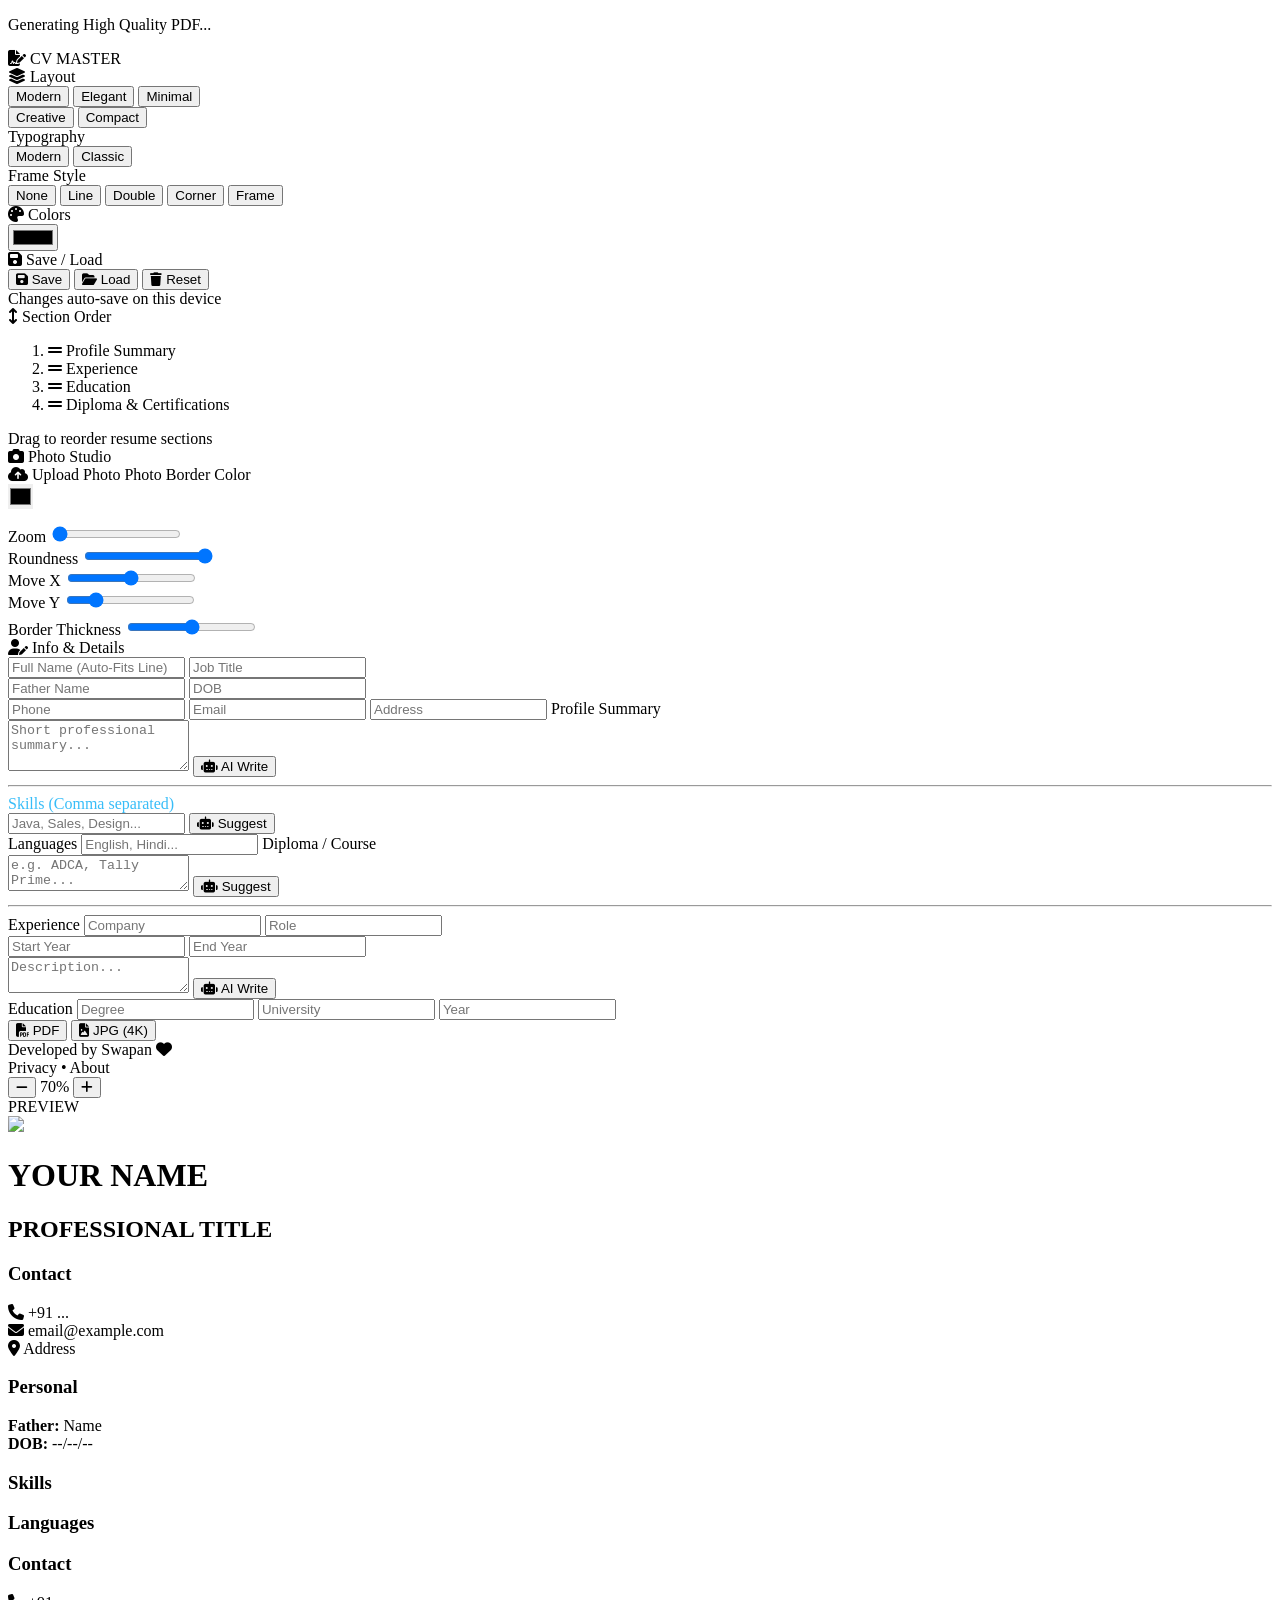
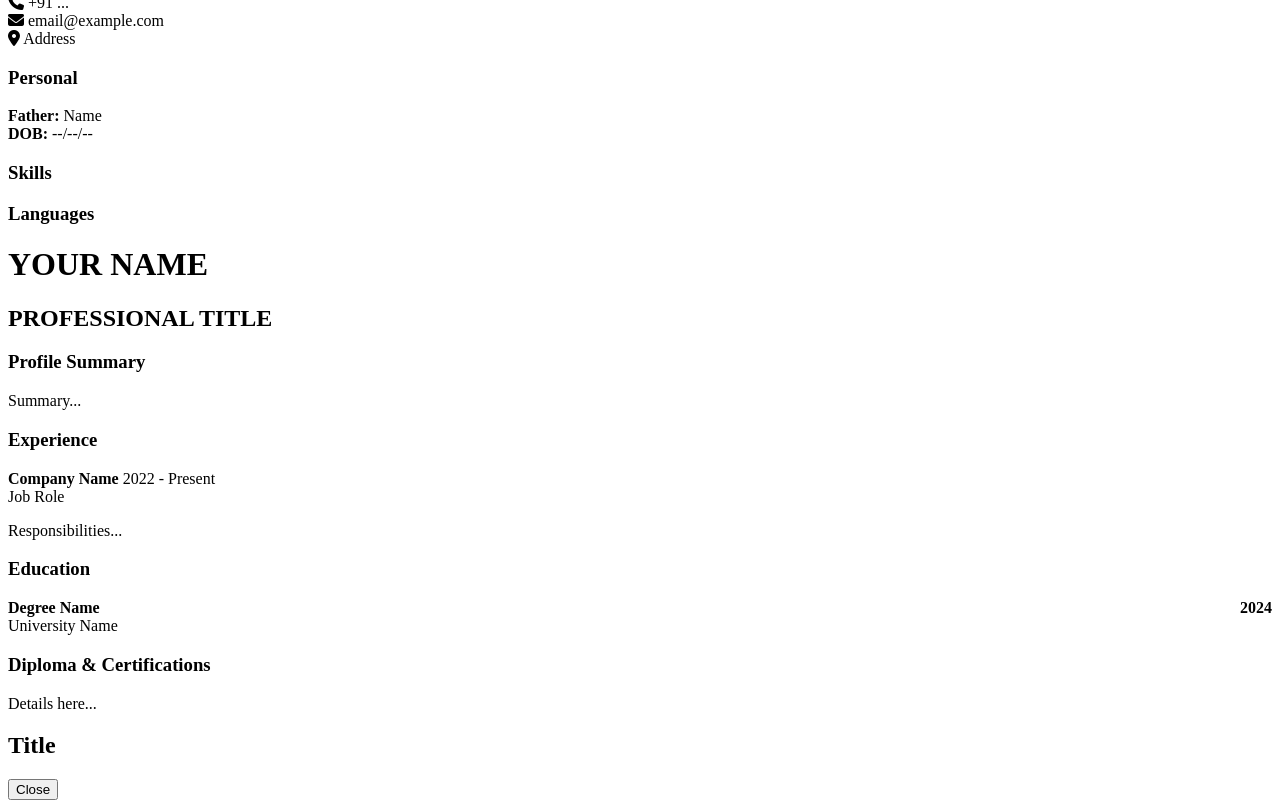
==== commit 82a53587: "index.html" ====
--- a/index-1.html
+++ b/index-1.html
@@ -163,17 +163,26 @@
                     <input type="text" id="addrInput" placeholder="Address">
 
                     <label class="sub-label">Profile Summary</label>
-                    <textarea id="summaryInput" rows="3" placeholder="Short professional summary..."></textarea>
+                    <div style="position:relative;">
+                        <textarea id="summaryInput" rows="3" placeholder="Short professional summary..."></textarea>
+                        <button class="mini-ai-btn" onclick="generateSummaryAI()"><i class="fa-solid fa-robot"></i> AI Write</button>
+                    </div>
                     
                     <hr class="dash-divider">
                     <label class="sub-label" style="color:#38bdf8;">Skills (Comma separated)</label>
-                    <input type="text" id="skillsInput" placeholder="Java, Sales, Design...">
+                    <div style="position:relative;">
+                        <input type="text" id="skillsInput" placeholder="Java, Sales, Design...">
+                        <button class="mini-ai-btn inline-ai" onclick="generateSkillsAI()"><i class="fa-solid fa-robot"></i> Suggest</button>
+                    </div>
 
                     <label class="sub-label">Languages</label>
                     <input type="text" id="langInput" placeholder="English, Hindi...">
 
                     <label class="sub-label">Diploma / Course</label>
-                    <textarea id="certInput" rows="2" placeholder="e.g. ADCA, Tally Prime..."></textarea>
+                    <div style="position:relative;">
+                        <textarea id="certInput" rows="2" placeholder="e.g. ADCA, Tally Prime..."></textarea>
+                        <button class="mini-ai-btn" onclick="generateCertAI()"><i class="fa-solid fa-robot"></i> Suggest</button>
+                    </div>
                     
                     <hr class="dash-divider">
 
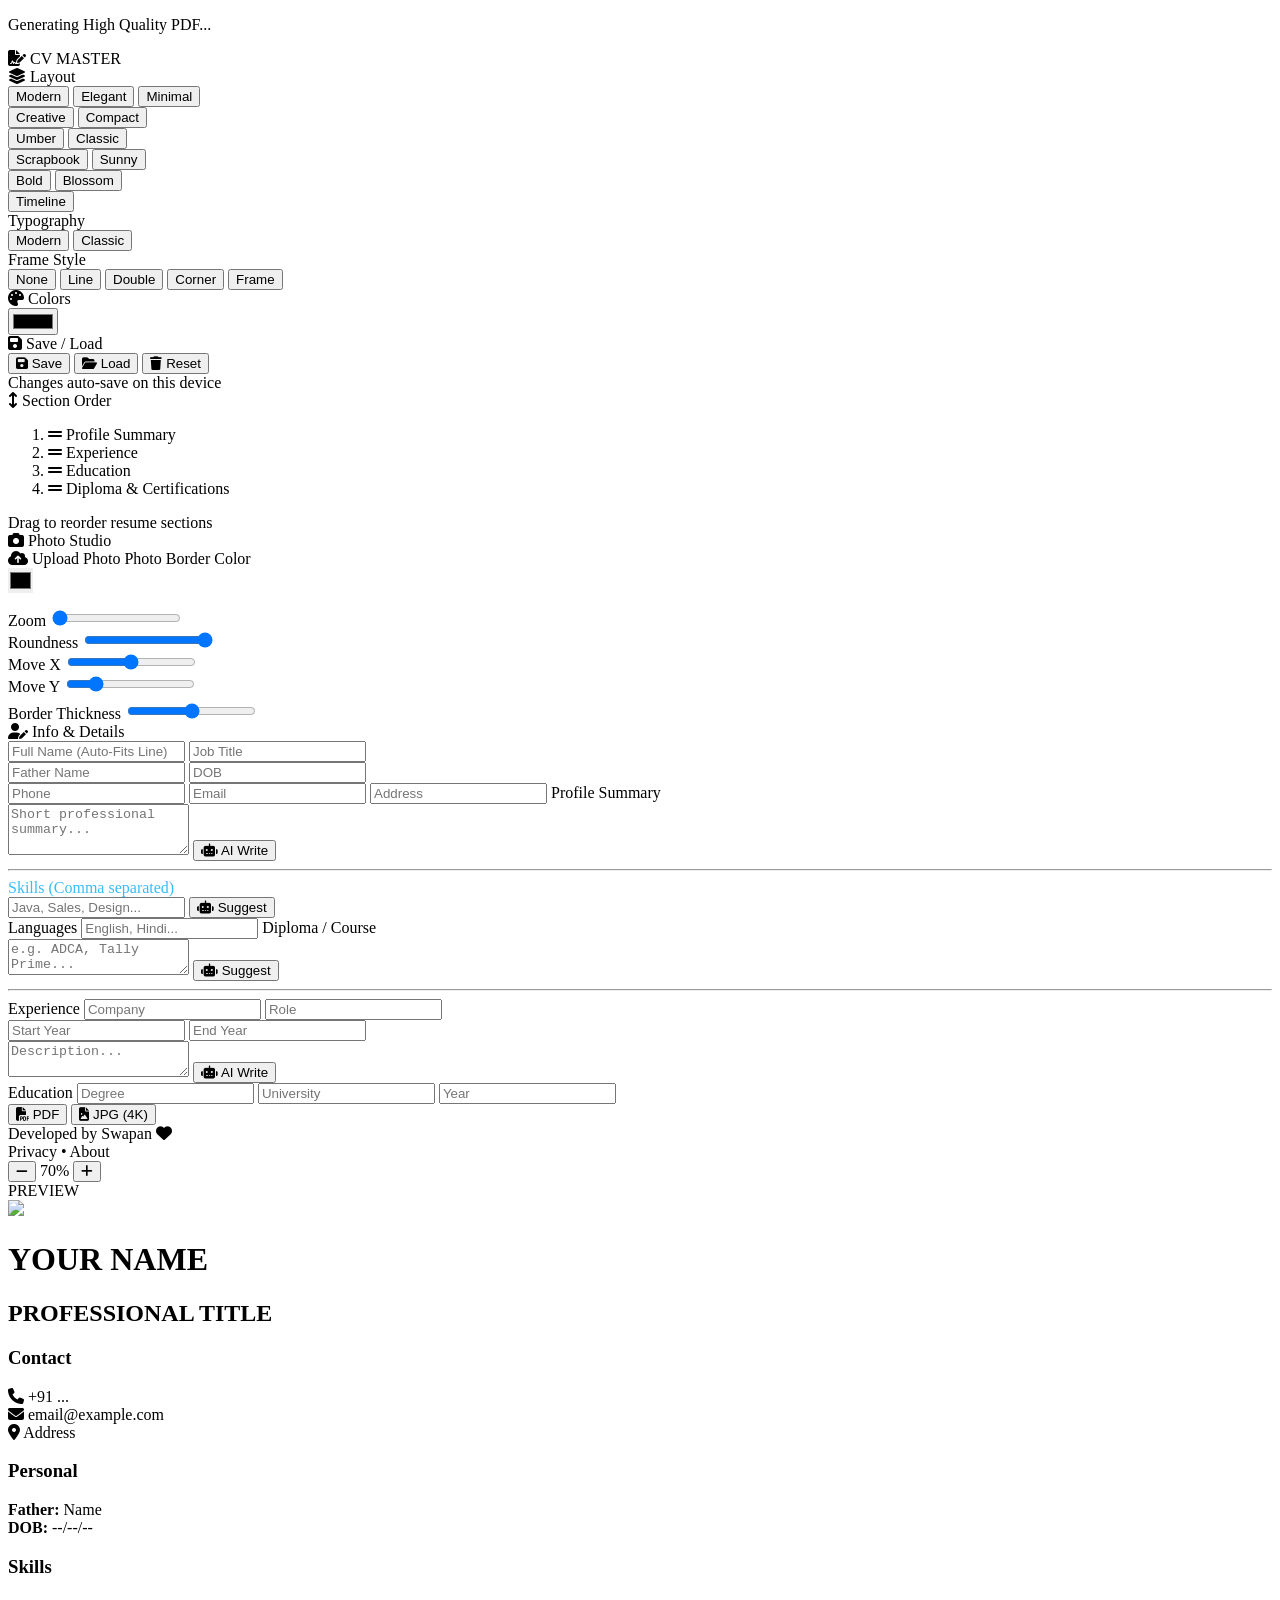
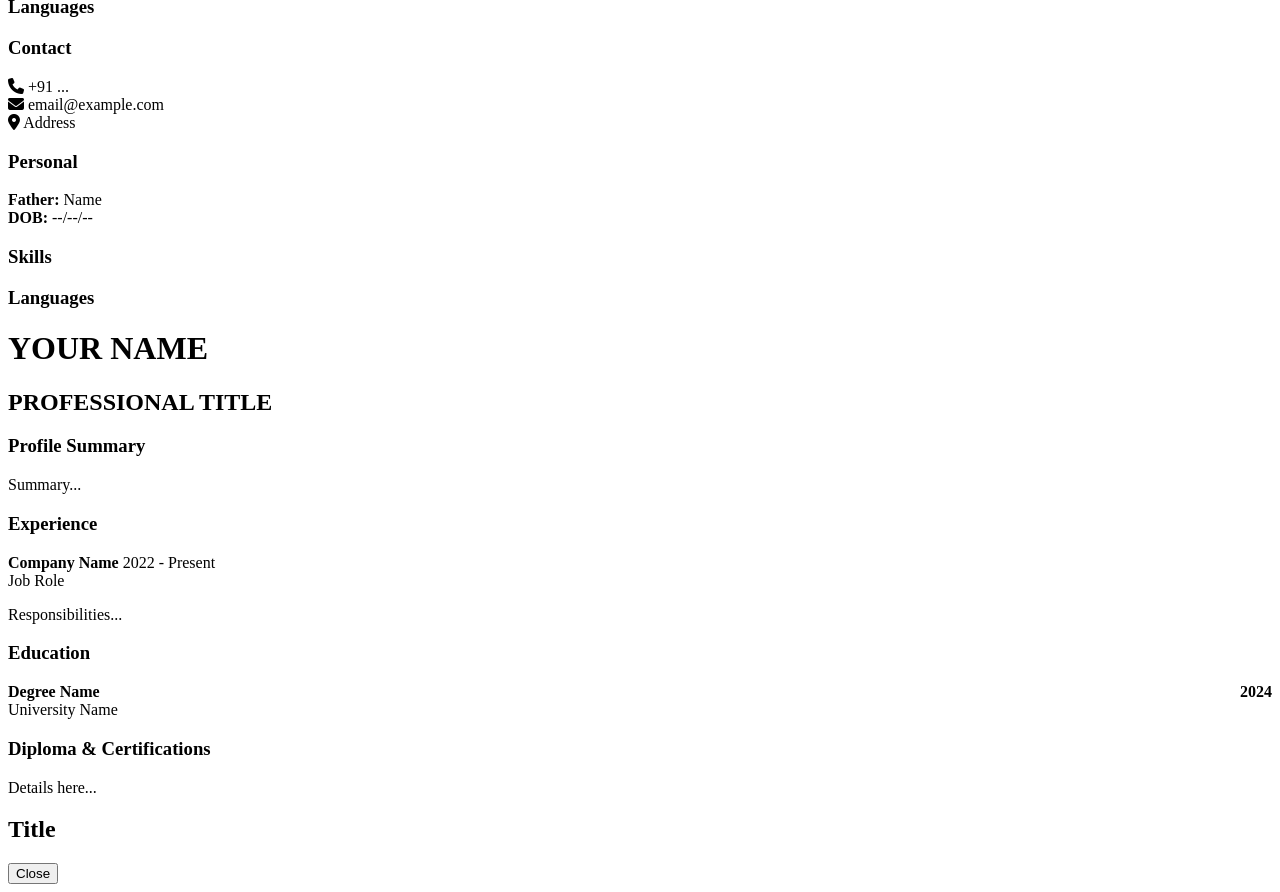
==== commit ae837400: "Add files via upload" ====
--- a/index-1.html
+++ b/index-1.html
@@ -48,6 +48,21 @@
                         <button class="tool-btn" onclick="setLayout('creative', this)">Creative</button>
                         <button class="tool-btn" onclick="setLayout('compact', this)">Compact</button>
                     </div>
+                    <div class="btn-group">
+                        <button class="tool-btn" onclick="setLayout('umber', this)">Umber</button>
+                        <button class="tool-btn" onclick="setLayout('classic', this)">Classic</button>
+                    </div>
+                    <div class="btn-group">
+                        <button class="tool-btn" onclick="setLayout('scrapbook', this)">Scrapbook</button>
+                        <button class="tool-btn" onclick="setLayout('sunny', this)">Sunny</button>
+                    </div>
+                    <div class="btn-group">
+                        <button class="tool-btn" onclick="setLayout('bold', this)">Bold</button>
+                        <button class="tool-btn" onclick="setLayout('blossom', this)">Blossom</button>
+                    </div>
+                    <div class="btn-group">
+                        <button class="tool-btn" onclick="setLayout('timeline', this)">Timeline</button>
+                    </div>
                     
                     <label class="sub-label" style="margin-top:10px;">Typography</label>
                     <div class="btn-group">
